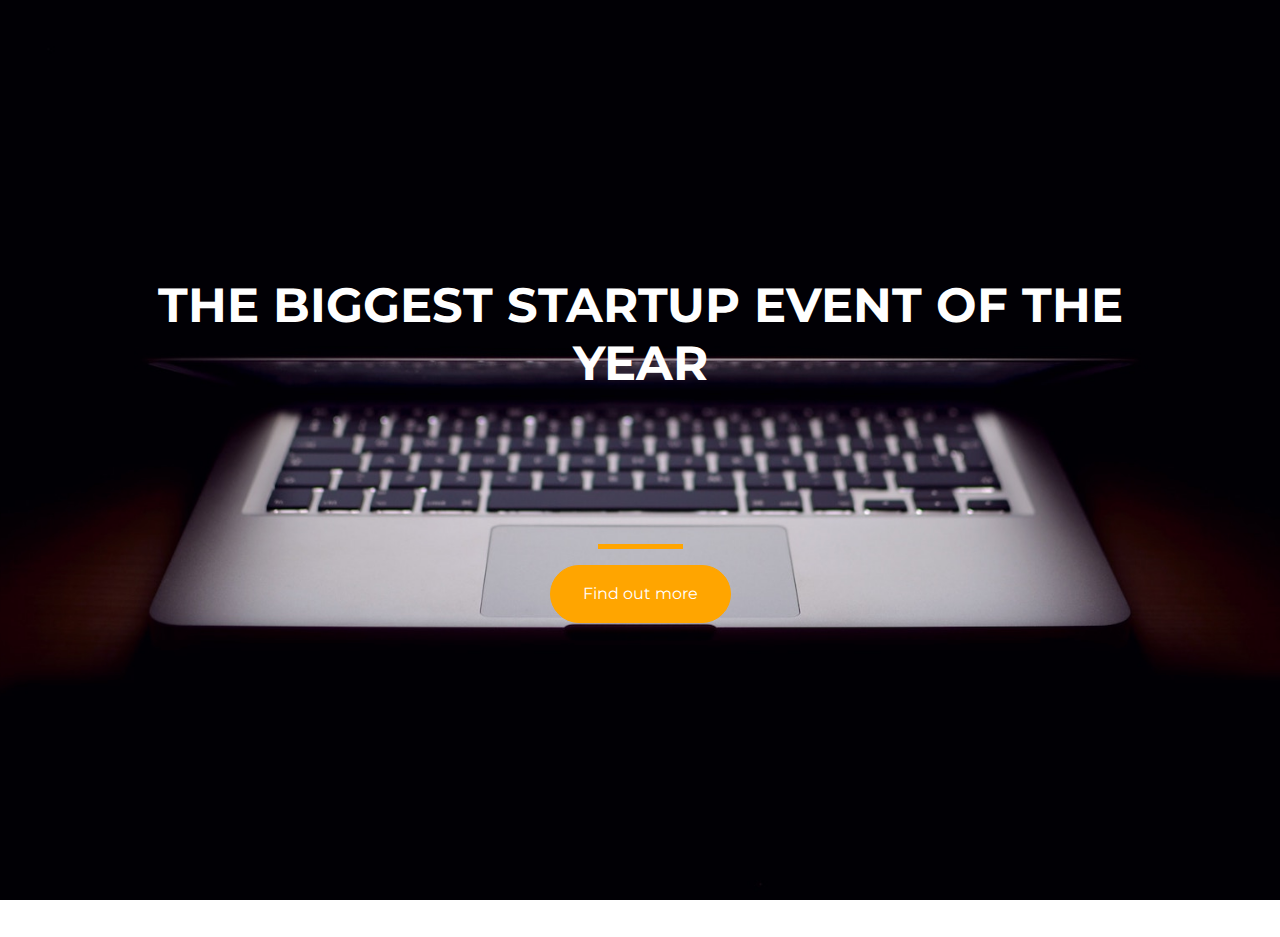
==== index.html @ 4f21c2e2 "Initial commit" ====
<!DOCTYPE html>
<html>
  <head>
    <title>Startup</title>
    <!-- Required meta tags -->
    <meta charset="utf-8">
    <meta name="viewport" content="width=device-width, initial-scale=1">

    <!-- Google Fonts -->
    <link href="https://fonts.googleapis.com/css?family=Montserrat" rel="stylesheet">

    <!-- Bootstrap CSS from a CDN. This way you don't have to include the bootstrap file yourself -->
    <link rel="stylesheet" href="https://stackpath.bootstrapcdn.com/bootstrap/4.3.1/css/bootstrap.min.css" integrity="sha384-ggOyR0iXCbMQv3Xipma34MD+dH/1fQ784/j6cY/iJTQUOhcWr7x9JvoRxT2MZw1T" crossorigin="anonymous">
    
    <!-- Your own stylesheet -->
    <link rel="stylesheet" type="text/css" href="style.css">
  </head>
  <body>
    <div class="container d-flex align-items-center h-100">
      	<div class="row">
        	<header class="text-center col-12">

          		<h1 class="text-uppercase">The biggest startup event of the year</h1>
       		</header>
        	<div class="buffer col-12"></div>
        	<section class="text-center col-12">
         		<hr>
          		<a href="https://mailchi.mp/6bda99ef3a44/startupbusiness"><button class="btn btn-primary button1">Find out more</button>
          		</a>
          	</section>
    	</div>
    </div>
    <hr>
  </body>
</html>
---- style.css ----
body,
html {
  width: 100%;
  height: 100%;
  font-family: 'Montserrat', sans-serif;
  background: url(header.jpg) no-repeat center center fixed;
  background-size: cover;
  height: 100%;
  overflow: hidden;
  
}

h1{

	color: white;
	font-weight: bold;
	font-size: 3rem;
}




hr{
	border-color: orange;
	border-width: 5px;
	max-width: 85px;


}

.buffer{

	height: 8rem;
	}

.button1{

	background-color: orange;
	border-radius: 100px;
	border-color: orange;
	padding: 1rem 2rem;
}

.button1:hover{

	background-color: orange;
	border-color: orange;
	border-width: 4px;

}
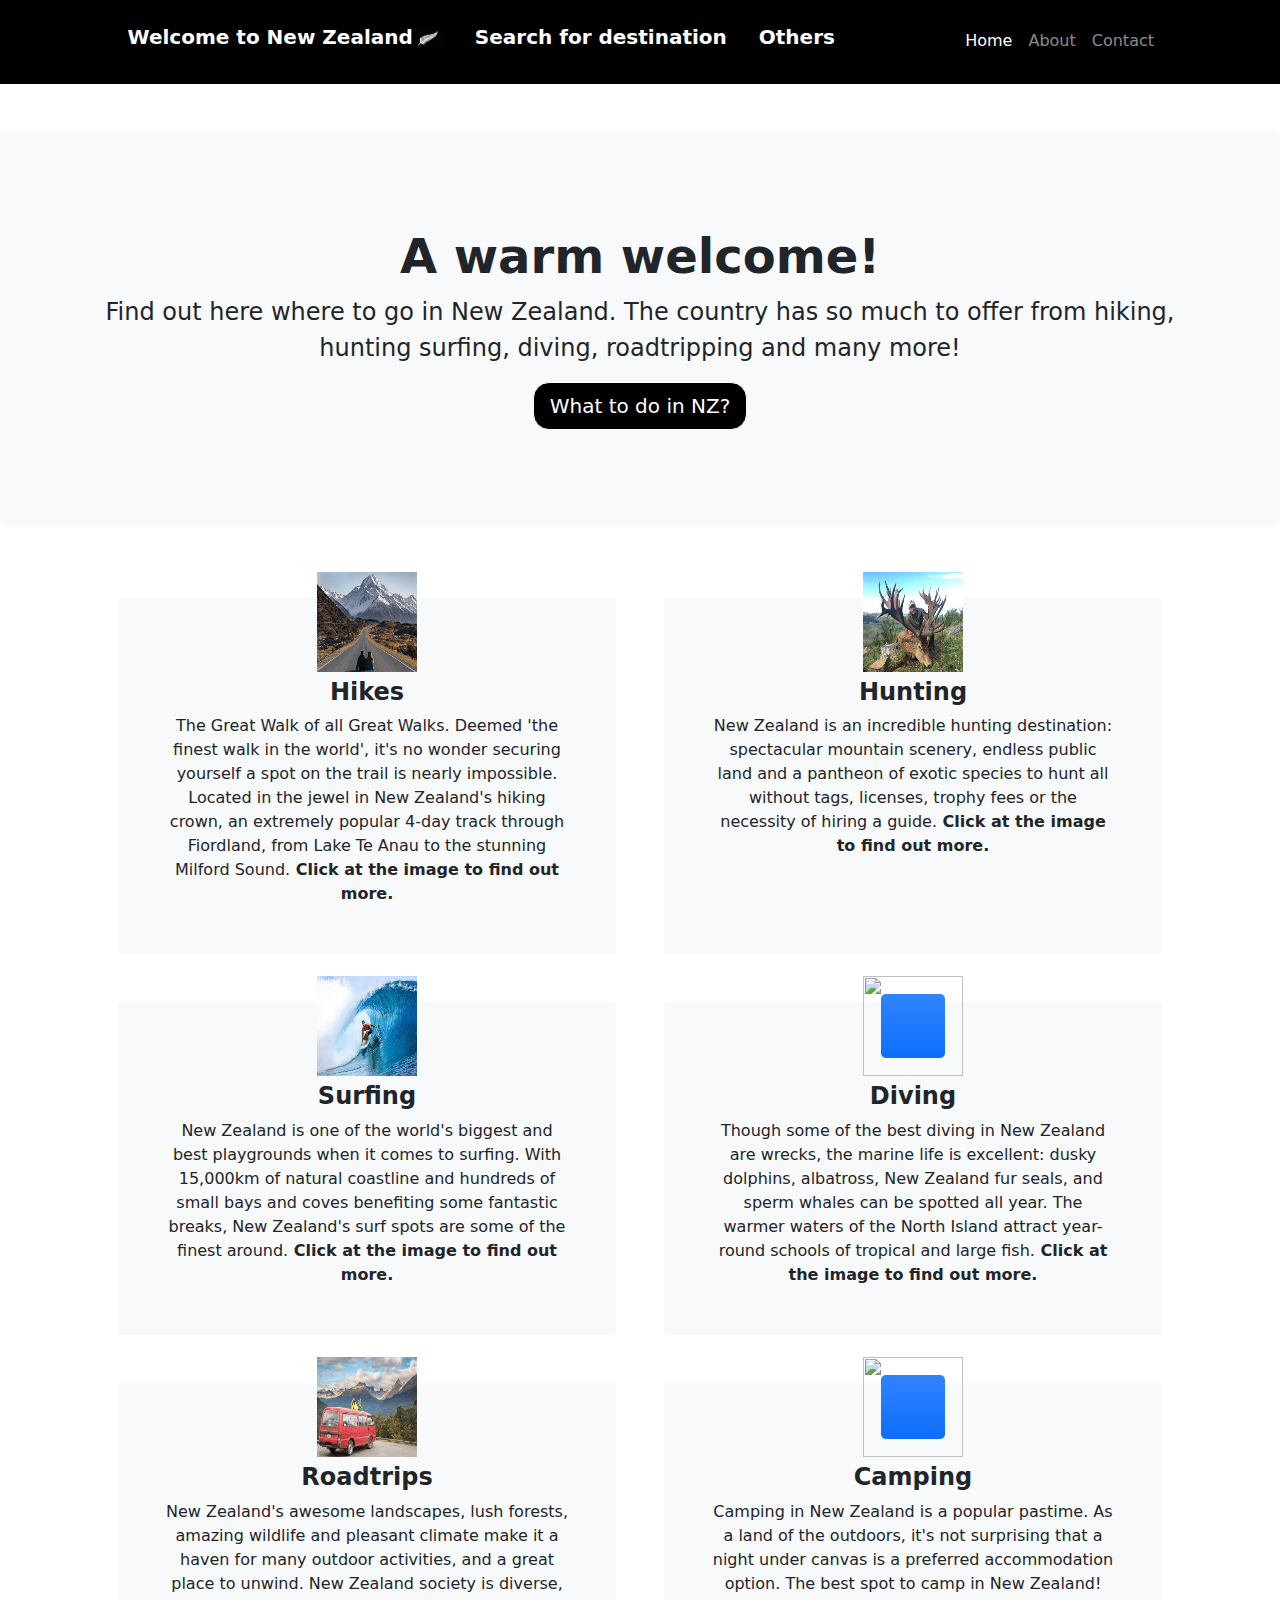
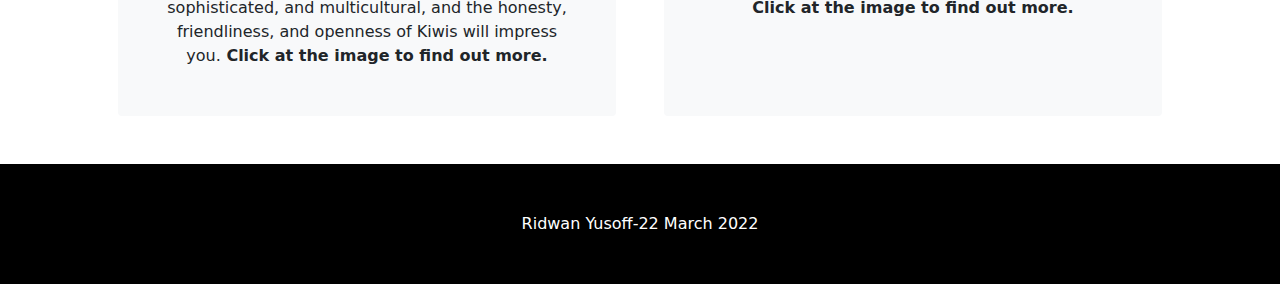
==== commit 0cab1a07: "Add files via upload" ====
--- a/index.html
+++ b/index.html
@@ -1,35 +1,121 @@
 <!DOCTYPE html>
-<html>
-  <head>
-    <title>Startup</title>
-    <!-- Required meta tags -->
-    <meta charset="utf-8">
-    <meta name="viewport" content="width=device-width, initial-scale=1">
+<html lang="en">
+    <head>
+        <meta charset="utf-8" />
+        <meta name="viewport" content="width=device-width, initial-scale=1, shrink-to-fit=no" />
+        <meta name="description" content="" />
+        <meta name="author" content="" />
+        <title>Hello New Zealand</title>
+        <!-- Favicon-->
+        <link rel="icon" type="image/x-icon" href="assets/favicon.ico" />
+        <!-- Bootstrap icons-->
+        <link href="https://cdn.jsdelivr.net/npm/bootstrap-icons@1.4.1/font/bootstrap-icons.css" rel="stylesheet" />
+        <!-- Core theme CSS (includes Bootstrap)-->
+        <link href="css/styles.css" rel="stylesheet" />
 
-    <!-- Google Fonts -->
-    <link href="https://fonts.googleapis.com/css?family=Montserrat" rel="stylesheet">
-
-    <!-- Bootstrap CSS from a CDN. This way you don't have to include the bootstrap file yourself -->
-    <link rel="stylesheet" href="https://stackpath.bootstrapcdn.com/bootstrap/4.3.1/css/bootstrap.min.css" integrity="sha384-ggOyR0iXCbMQv3Xipma34MD+dH/1fQ784/j6cY/iJTQUOhcWr7x9JvoRxT2MZw1T" crossorigin="anonymous">
-    
-    <!-- Your own stylesheet -->
-    <link rel="stylesheet" type="text/css" href="style.css">
-  </head>
-  <body>
-    <div class="container d-flex align-items-center h-100">
-      	<div class="row">
-        	<header class="text-center col-12">
-
-          		<h1 class="text-uppercase">The biggest startup event of the year</h1>
-       		</header>
-        	<div class="buffer col-12"></div>
-        	<section class="text-center col-12">
-         		<hr>
-          		<a href="https://mailchi.mp/6bda99ef3a44/startupbusiness"><button class="btn btn-primary button1">Find out more</button>
-          		</a>
-          	</section>
-    	</div>
-    </div>
-    <hr>
-  </body>
+    </head>
+    <body>
+        <!-- Responsive navbar-->
+        <nav class="navbar navbar-expand-lg navbar-dark bg-dark">
+            <div class="container px-lg-5">
+                
+                    <ul class="listnav">
+                        <li class="listnav2"><a class="navbar-brand" href="https://www.newzealand.com/nz/">Welcome to New Zealand<img src="[data-uri]" class="responsive"></a></li>
+                        <li class="listnav2"><a class="navbar-brand" href="https://www.google.com/">Search for destination</a></li>
+                        <li class="listnav2"><a class="navbar-brand" href="https://www.forbes.com/sites/laurabegleybloom/2019/09/04/bucket-list-travel-the-top-50-places-in-the-world/">Others</a></li>
+                    </ul>
+                </a>
+                <button class="navbar-toggler" type="button" data-bs-toggle="collapse" data-bs-target="#navbarSupportedContent" aria-controls="navbarSupportedContent" aria-expanded="false" aria-label="Toggle navigation"><span class="navbar-toggler-icon"></span></button>
+                <div class="collapse navbar-collapse" id="navbarSupportedContent">
+                    <ul class="navbar-nav ms-auto mb-2 mb-lg-0">
+                        <li class="nav-item"><a class="nav-link active" aria-current="page" href="index.html">Home</a></li>
+                        <li class="nav-item"><a class="nav-link" href="about-this-website.html">About</a></li>
+                        <li class="nav-item"><a class="nav-link" href="#!">Contact</a></li>
+                    </ul>
+                </div>
+            </div>
+        </nav>
+        <!-- Header-->
+        <header class="py-5">
+           <!--  <div class="container px-lg-5"> -->
+                <div class="p-4 p-lg-5 bg-light rounded-3 text-center">
+                    <div class="m-4 m-lg-5">
+                        <h1 class="display-5 fw-bold">A warm welcome!</h1>
+                        <p class="fs-4">Find out here where to go in New Zealand. The country has so much to offer from hiking, hunting surfing, diving, roadtripping and many more! </p>
+                        <a class="btn btn-primary btn-lg" href="#!">What to do in NZ?</a>
+                    </div>
+                </div>
+           <!--  </div> -->
+        </header>
+        <!-- Page Content-->
+        <section class="pt-4">
+            <div class="container px-lg-5">
+                <!-- Page Features-->
+                <div class="row gx-lg-5">
+                    <div class="col-lg-6 col-xxl-4 mb-5">
+                        <div class="card bg-light border-0 h-100">
+                            <div class="card-body text-center p-4 p-lg-5 pt-0 pt-lg-0">
+                                <div class="feature bg-primary bg-gradient text-white rounded-3 mb-4 mt-n4"><a href="https://www.kathmandu.co.nz/summit-journal/destinations-and-adventures/the-best-hikes-in-new-zealand"><img src="mountcook.jpg" width="100" height="100"></a></div>
+                                <h2 class="fs-4 fw-bold">Hikes</h2>
+                                <p class="mb-0">The Great Walk of all Great Walks. Deemed 'the finest walk in the world', it's no wonder securing yourself a spot on the trail is nearly impossible. Located in the jewel in New Zealand's hiking crown, an extremely popular 4-day track through Fiordland, from Lake Te Anau to the stunning Milford Sound.<span> Click at the image to find out more.</span></p>
+                            </div>
+                        </div>
+                    </div>
+                    <div class="col-lg-6 col-xxl-4 mb-5">
+                        <div class="card bg-light border-0 h-100">
+                            <div class="card-body text-center p-4 p-lg-5 pt-0 pt-lg-0">
+                                <div class="feature bg-primary bg-gradient text-white rounded-3 mb-4 mt-n4"><a href="https://www.doc.govt.nz/parks-and-recreation/things-to-do/hunting/"><img src="hunting.jpg" width="100" height="100"></a></div>
+                                <h2 class="fs-4 fw-bold">Hunting</h2>
+                                <p class="mb-0">New Zealand is an incredible hunting destination: spectacular mountain scenery, endless public land and a pantheon of exotic species to hunt all without tags, licenses, trophy fees or the necessity of hiring a guide.<span> Click at the image to find out more.</span></p>
+                            </div>
+                        </div>
+                    </div>
+                    <div class="col-lg-6 col-xxl-4 mb-5">
+                        <div class="card bg-light border-0 h-100">
+                            <div class="card-body text-center p-4 p-lg-5 pt-0 pt-lg-0">
+                                <div class="feature bg-primary bg-gradient text-white rounded-3 mb-4 mt-n4"><a href="https://www.newzealand.com/nz/surfing/"><img src="surfing.jpg" width="100" height="100"></a></div>
+                                <h2 class="fs-4 fw-bold">Surfing</h2>
+                                <p class="mb-0">New Zealand is one of the world's biggest and best playgrounds when it comes to surfing. With 15,000km of natural coastline and hundreds of small bays and coves benefiting some fantastic breaks, New Zealand's surf spots are some of the finest around.<span> Click at the image to find out more.</span></p>
+                            </div>
+                        </div>
+                    </div>
+                    <div class="col-lg-6 col-xxl-4 mb-5">
+                        <div class="card bg-light border-0 h-100">
+                            <div class="card-body text-center p-4 p-lg-5 pt-0 pt-lg-0">
+                                <div class="feature bg-primary bg-gradient text-white rounded-3 mb-4 mt-n4"><a href="https://www.padi.com/diving-in/new-zealand/"><img src="diving.jpg" width="100" height="100"></a></div>
+                                <h2 class="fs-4 fw-bold">Diving</h2>
+                                <p class="mb-0">Though some of the best diving in New Zealand are wrecks, the marine life is excellent: dusky dolphins, albatross, New Zealand fur seals, and sperm whales can be spotted all year. The warmer waters of the North Island attract year-round schools of tropical and large fish.<span> Click at the image to find out more.</span></p>
+                            </div>
+                        </div>
+                    </div>
+                    <div class="col-lg-6 col-xxl-4 mb-5">
+                        <div class="card bg-light border-0 h-100">
+                            <div class="card-body text-center p-4 p-lg-5 pt-0 pt-lg-0">
+                                <div class="feature bg-primary bg-gradient text-white rounded-3 mb-4 mt-n4"><a href="https://www.theroadtrip.co.nz/"><img src="roadtrip.jpg" width="100" height="100"></a></div>
+                                <h2 class="fs-4 fw-bold">Roadtrips</h2>
+                                <p class="mb-0"> New Zealand's awesome landscapes, lush forests, amazing wildlife and pleasant climate make it a haven for many outdoor activities, and a great place to unwind. New Zealand society is diverse, sophisticated, and multicultural, and the honesty, friendliness, and openness of Kiwis will impress you.<span> Click at the image to find out more.</span></p>
+                            </div>
+                        </div>
+                    </div>
+                    <div class="col-lg-6 col-xxl-4 mb-5">
+                        <div class="card bg-light border-0 h-100">
+                            <div class="card-body text-center p-4 p-lg-5 pt-0 pt-lg-0">
+                                <div class="feature bg-primary bg-gradient text-white rounded-3 mb-4 mt-n4"><a href="https://theculturetrip.com/pacific/new-zealand/articles/the-most-beautiful-camping-sites-in-new-zealand/"><img src="camping.jpg" width="100" height="100"></a></div>
+                                <h2 class="fs-4 fw-bold">Camping</h2>
+                                <p class="mb-0">Camping in New Zealand is a popular pastime. As a land of the outdoors, it's not surprising that a night under canvas is a preferred accommodation option. The best spot to camp in New Zealand!<span> Click at the image to find out more.</span></p>
+                            </div>
+                        </div>
+                    </div>
+                </div>
+            </div>
+        </section>
+        <!-- Footer-->
+        <footer class="py-5 bg-dark">
+            <div class="container"><p class="m-0 text-center text-white">Ridwan Yusoff-22 March 2022</p></div>
+        </footer>
+        <!-- Bootstrap core JS-->
+        <script src="https://cdn.jsdelivr.net/npm/bootstrap@5.1.3/dist/js/bootstrap.bundle.min.js"></script>
+        <!-- Core theme JS-->
+        <script src="js/scripts.js"></script>
+    </body>
 </html>
